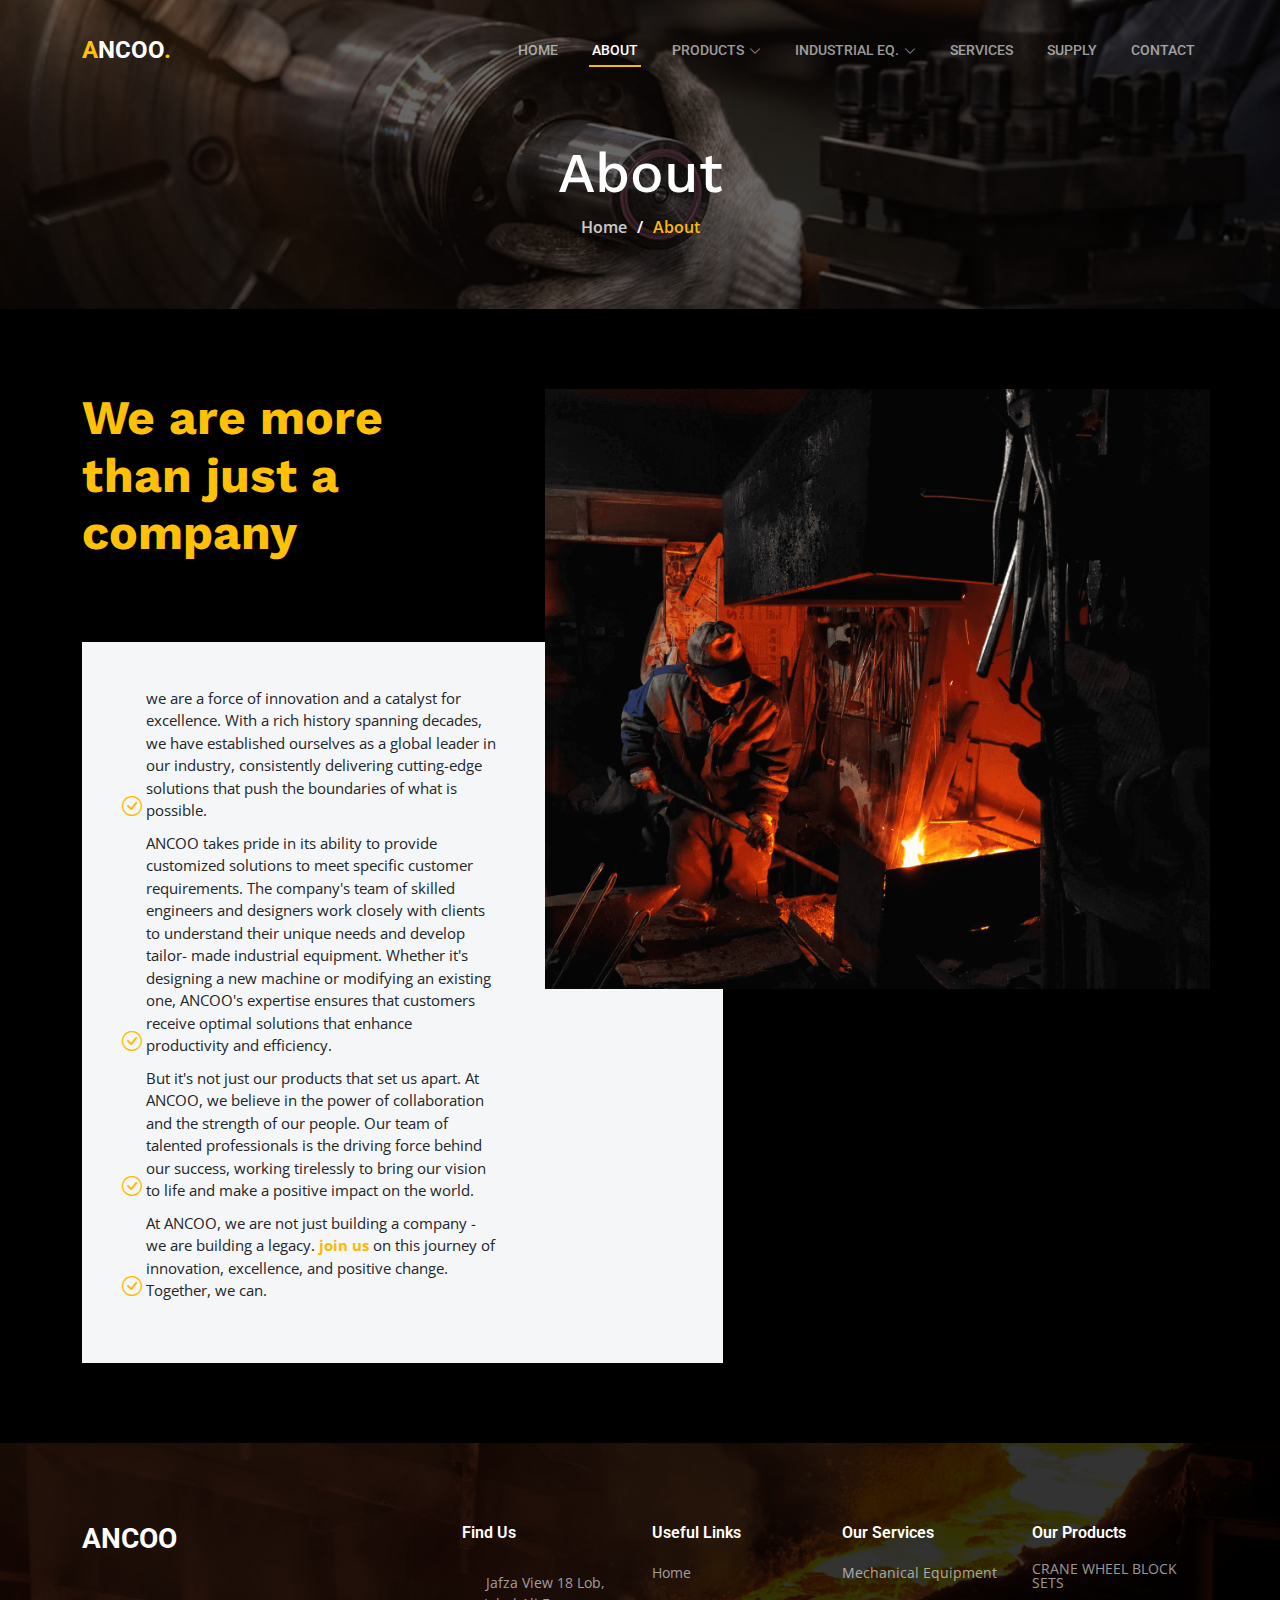
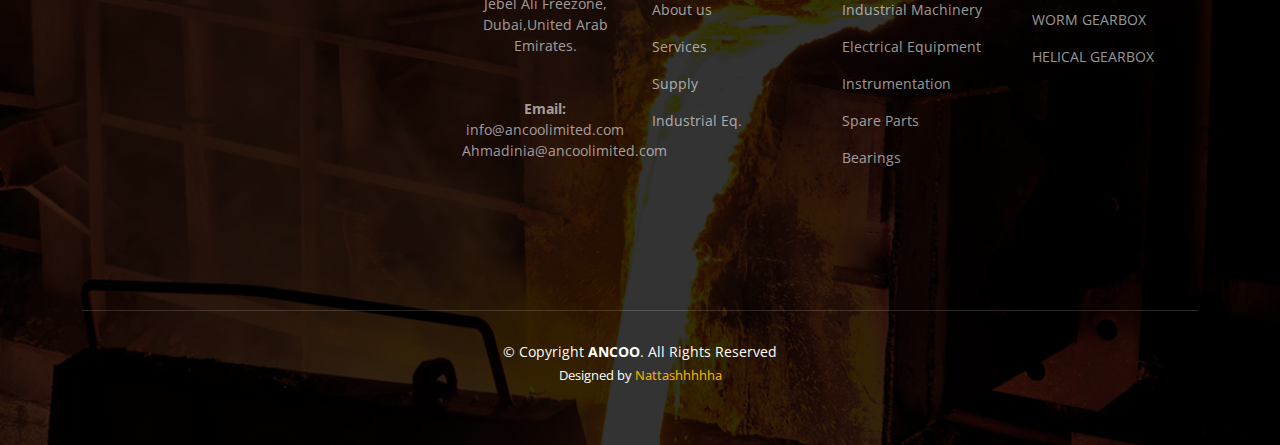
==== about.html @ 1979d3ef "first" ====
<!DOCTYPE html>
<html lang="en">
<head>
    <meta charset="UTF-8">
    <meta name="viewport" content="width=device-width, initial-scale=1.0">
    <title>ANCOO | WELCOME</title>

     <!-- Google Fonts -->
  <link rel="preconnect" href="https://fonts.googleapis.com">
  <link rel="preconnect" href="https://fonts.gstatic.com" crossorigin>
  <link href="https://fonts.googleapis.com/css2?family=Open+Sans:ital,wght@0,300;0,400;0,500;0,600;0,700;1,300;1,400;1,600;1,700&family=Roboto:ital,wght@0,300;0,400;0,500;0,600;0,700;1,300;1,400;1,500;1,600;1,700&family=Work+Sans:ital,wght@0,300;0,400;0,500;0,600;0,700;1,300;1,400;1,500;1,600;1,700&display=swap" rel="stylesheet">

<!--CSS Files -->
<link href="https://cdn.jsdelivr.net/npm/bootstrap@5.3.2/dist/css/bootstrap.min.css" rel="stylesheet" integrity="sha384-T3c6CoIi6uLrA9TneNEoa7RxnatzjcDSCmG1MXxSR1GAsXEV/Dwwykc2MPK8M2HN" crossorigin="anonymous">
<link rel="stylesheet" href="/assets/css/bootstrap.min.css">
<link rel="stylesheet" href="/assets/css/bootstrap-grid.min.css">
<link rel="stylesheet" href="/assets/css/all.min.css">
<link rel="stylesheet" href="/assets/css/animate.css">
<link rel="stylesheet" href="/assets/bootstrap-icons/bootstrap-icons.min.css">
<link rel="stylesheet" href="/assets/aos/aos.css">
<link rel="stylesheet" href="/assets/css/glightbox.min.css">
<link rel="stylesheet" href="/assets/css/swiper-bundle.min.css">
<link rel="stylesheet" href="/assets/css/style.css">

</head>



<body class="bg-black">
     <!-- ======= Header ======= -->
  <header id="header" class="header d-flex align-items-center">
    <div class="container-fluid container-xl d-flex align-items-center justify-content-between">
      <a href="index.html" class="logo d-flex align-items-center">
        <h1><span class="text-warning">A</span>NCOO<span class="text-warning">.</span></h1>
      </a>

      <i class="mobile-nav-toggle mobile-nav-show bi bi-list"></i>
      <i class="mobile-nav-toggle mobile-nav-hide d-none bi bi-x"></i>
      <nav id="navbar" class="navbar">
        <ul>
                <li><a href="index.html">Home</a></li>
                
                <li><a href="about.html" class="active">About</a></li>

                <li class="dropdown"><a href="product.html"><span>Products</span> <i class="bi bi-chevron-down dropdown-indicator"></i></a>
                  <ul>
                    <li><a href="#">Crane Wheel Block Sets</a></li>
                    <li class="dropdown"><a href="#"><span>Gear Box</span> <i class="bi bi-chevron-down dropdown-indicator"></i></a>
                      <ul>
                        <li><a href="#">Worm GearBox</a></li>
                        <li><a href="#">Helical GearBox</a></li>
                      </ul>
                    </li>
                  </ul>
                </li>
                <li class="dropdown"><a href="index.html#industrial"><span>Industrial Eq.</span> <i class="bi bi-chevron-down dropdown-indicator"></i></a>
                  <ul>
                    <li><a href="index.html#industrial">Oxygen Valve Stand</a></li>
                    <li><a href="index.html#industrial">CH4 Valve Stand</a></li>
                    <li><a href="index.html#industrial">Carbon Injection</a></li>
                    <li><a href="index.html#industrial">Fume Dedusting Unit</a></li>
                    <li><a href="index.html#industrial">Casting Parts</a></li>
                    <li><a href="index.html#industrial">Stainless Steel Parts</a></li>
                  </ul>
                </li>
              
              <li><a href="services.html">Services</a></li>
              <li><a href="supply.html">Supply</a></li>
              <li><a href="/index.html#get-started">Contact</a></li>
            </ul>
      </nav>
      <!-- .navbar -->
    </div>
  </header>
  <!-- End Header -->


   <!-- ======= Breadcrumbs ======= -->
   <div class="breadcrumbs d-flex align-items-center" style="background-image: url('/assets/img/about/ab.jpg');">
    <div class="container position-relative d-flex flex-column align-items-center" data-aos="fade">

      <h2>About</h2>
      <ol>
        <li><a href="index.html">Home</a></li>
        <li>About</li>
      </ol>

    </div>
  </div><!-- End Breadcrumbs -->

  <!-- ======= About Section ======= -->
  <section id="about" class="about">
    <div class="container" data-aos="fade-up">

      <div class="row position-relative">

        <div class="col-lg-7 about-img" style="background-image: url(/assets/img/about/pexels-photo-10931607-min.png);"></div>
        <div class="col-lg-7">
          <h2 class="text-warning">We are more than just a company</h2>
          <div class="our-story">
            <ul >
              <li><i class="bi bi-check-circle"></i><span>we are a force of innovation and a
                catalyst for excellence. With a rich history spanning decades, we have
                established ourselves as a global leader in our industry, consistently delivering
                cutting-edge solutions that push the boundaries of what is possible.</span></li>
              
              <li><i class="bi bi-check-circle"></i> <span>ANCOO takes pride in its ability to provide customized solutions to meet specific
                customer requirements. The company's team of skilled engineers and designers
                work closely with clients to understand their unique needs and develop tailor-
                made industrial equipment. Whether it's designing a new machine or modifying
                an existing one, ANCOO's expertise ensures that customers receive optimal
                solutions that enhance productivity and efficiency.</span></li>
            
              <li><i class="bi bi-check-circle"></i><span>But it's not just our products that set us apart. At ANCOO, we believe in the power
              of collaboration and the strength of our people. Our team of talented
              professionals is the driving force behind our success, working tirelessly to bring
              our vision to life and make a positive impact on the world.</span></li>

              <li><i class="bi bi-check-circle"></i><span>At ANCOO, we are not just building a company - we are building a legacy. <span class="fw-bold"><a href="/index.html#get-started">join us</a></span>
              on this journey of innovation, excellence, and positive change. Together, we can.
            </span></li>
            </ul>
          </div>
        </div>

      </div>

    </div>
  </section>
  <!-- End About Section -->



              <!-- ======= Footer ======= -->
  <footer id="footer" class="footer">

    <div class="footer-content position-relative">
      <div class="container">
        <div class="row">

          <div class="col-lg-4 col-md-6">
            <div class="footer-info">
              <h3>ANCOO</h3>
              <iframe src="https://www.google.com/maps/embed?pb=!1m18!1m12!1m3!1d3616.487539565519!2d55.09113257633433!3d24.983544377849118!2m3!1f0!2f0!3f0!3m2!1i1024!2i768!4f13.1!3m3!1m2!1s0x3e5f12800638d80d%3A0x19fec8ba8e12b10d!2sJafza%20View%2018%20-%20Downtown%20Jabel%20Ali%20-%20Jabal%20Ali%20Industrial%20Second%20-%20Dubai%20-%20United%20Arab%20Emirates!5e0!3m2!1sen!2sfi!4v1700050710199!5m2!1sen!2sfi" frameborder="0" style="border:0; width: 100%; height: 300px;" allowfullscreen></iframe>
            </div>
          </div><!-- End footer info column-->

          <div class="col-lg-2 col-md-3">
            <h4>Find Us</h4>
            <p>Jafza View 18 Lob,<br>Jebel Ali Freezone,<br> Dubai,United Arab Emirates. <br>
                <br><br><strong>Email:</strong> info@ancoolimited.com<br>Ahmadinia@ancoolimited.com<br></p>
          </div><!-- End footer links column-->
          <div class="col-lg-2 col-md-3 footer-links">
            <h4>Useful Links</h4>
            <ul>
              <li><a href="/index.html">Home</a></li>
              <li><a href="/about.html">About us</a></li>
              <li><a href="/services.html">Services</a></li>
              <li><a href="/supply.html">Supply</a></li>
              <li><a href="/index.html#industrial">Industrial Eq.</a></li>
            </ul>
          </div><!-- End footer links column-->

          <div class="col-lg-2 col-md-3 footer-links">
            <h4>Our Services</h4>
            <ul>
              <li><a href="/supply.html">Mechanical Equipment</a></li>
              <li><a href="/supply.html">Industrial Machinery</a></li>
              <li><a href="/supply.html">Electrical Equipment</a></li>
              <li><a href="/supply.html">Instrumentation</a></li>
              <li><a href="/supply.html">Spare Parts</a></li>
              <li><a href="/supply.html">Bearings</a></li>
            </ul>
          </div>
          <!-- End footer links column-->

          <div class="col-lg-2 col-md-3 footer-links">
            <h4>Our Products</h4>
            <ul>
              <li><a href="/product.html">CRANE WHEEL BLOCK SETS</a></li>
              <li><a href="/product.html">WORM GEARBOX</a></li>
              <li><a href="/product.html">HELICAL GEARBOX</a></li>
            </ul>
          </div><!-- End footer links column-->
        </div>
      </div>
    </div>

    <div class="footer-legal text-center position-relative">
      <div class="container">
        <div class="copyright">
          &copy; Copyright <strong><span>ANCOO</span></strong>. All Rights Reserved
        </div>
        <div class="credits">
          Designed by <a href="http://linkedin.com/in/natasha-mashhadi-854a26289">Nattashhhhha</a>
        </div>
      </div>
    </div>

  </footer>
  <!-- End Footer -->

  <a href="#" class="scroll-top d-flex align-items-center justify-content-center"><i class="bi bi-arrow-up-short"></i></a>

  <div id="preloader"></div>








<!--JavaScript Files -->
<script src="https://cdn.jsdelivr.net/npm/bootstrap@5.3.2/dist/js/bootstrap.bundle.min.js" integrity="sha384-C6RzsynM9kWDrMNeT87bh95OGNyZPhcTNXj1NW7RuBCsyN/o0jlpcV8Qyq46cDfL" crossorigin="anonymous"></script>
<script src="/assets/js/bootstrap.min.js"></script>
<script src="/assets/js/bootstrap.bundle.min.js"></script>
<script src="/assets/js/glightbox.min.js"></script>
<script src="/assets/js/isotope.pkgd.min.js"></script>
<script src="/assets/js/wow.min.js"></script>
<script> new WOW().init(); </script>
<script src="/assets/aos/aos.js"></script>
<script src="/assets/swiper/swiper-bundle.min.js"></script>
<script src="/assets/purecounter/purecounter_vanilla.js"></script>
<script src="/assets/js/main.js"></script>
<script src="/assets/js/bootstrap.bundle.js.map"></script>
<script src="/assets/js/bootstrap.min.js.map"></script>
</body>
</html>
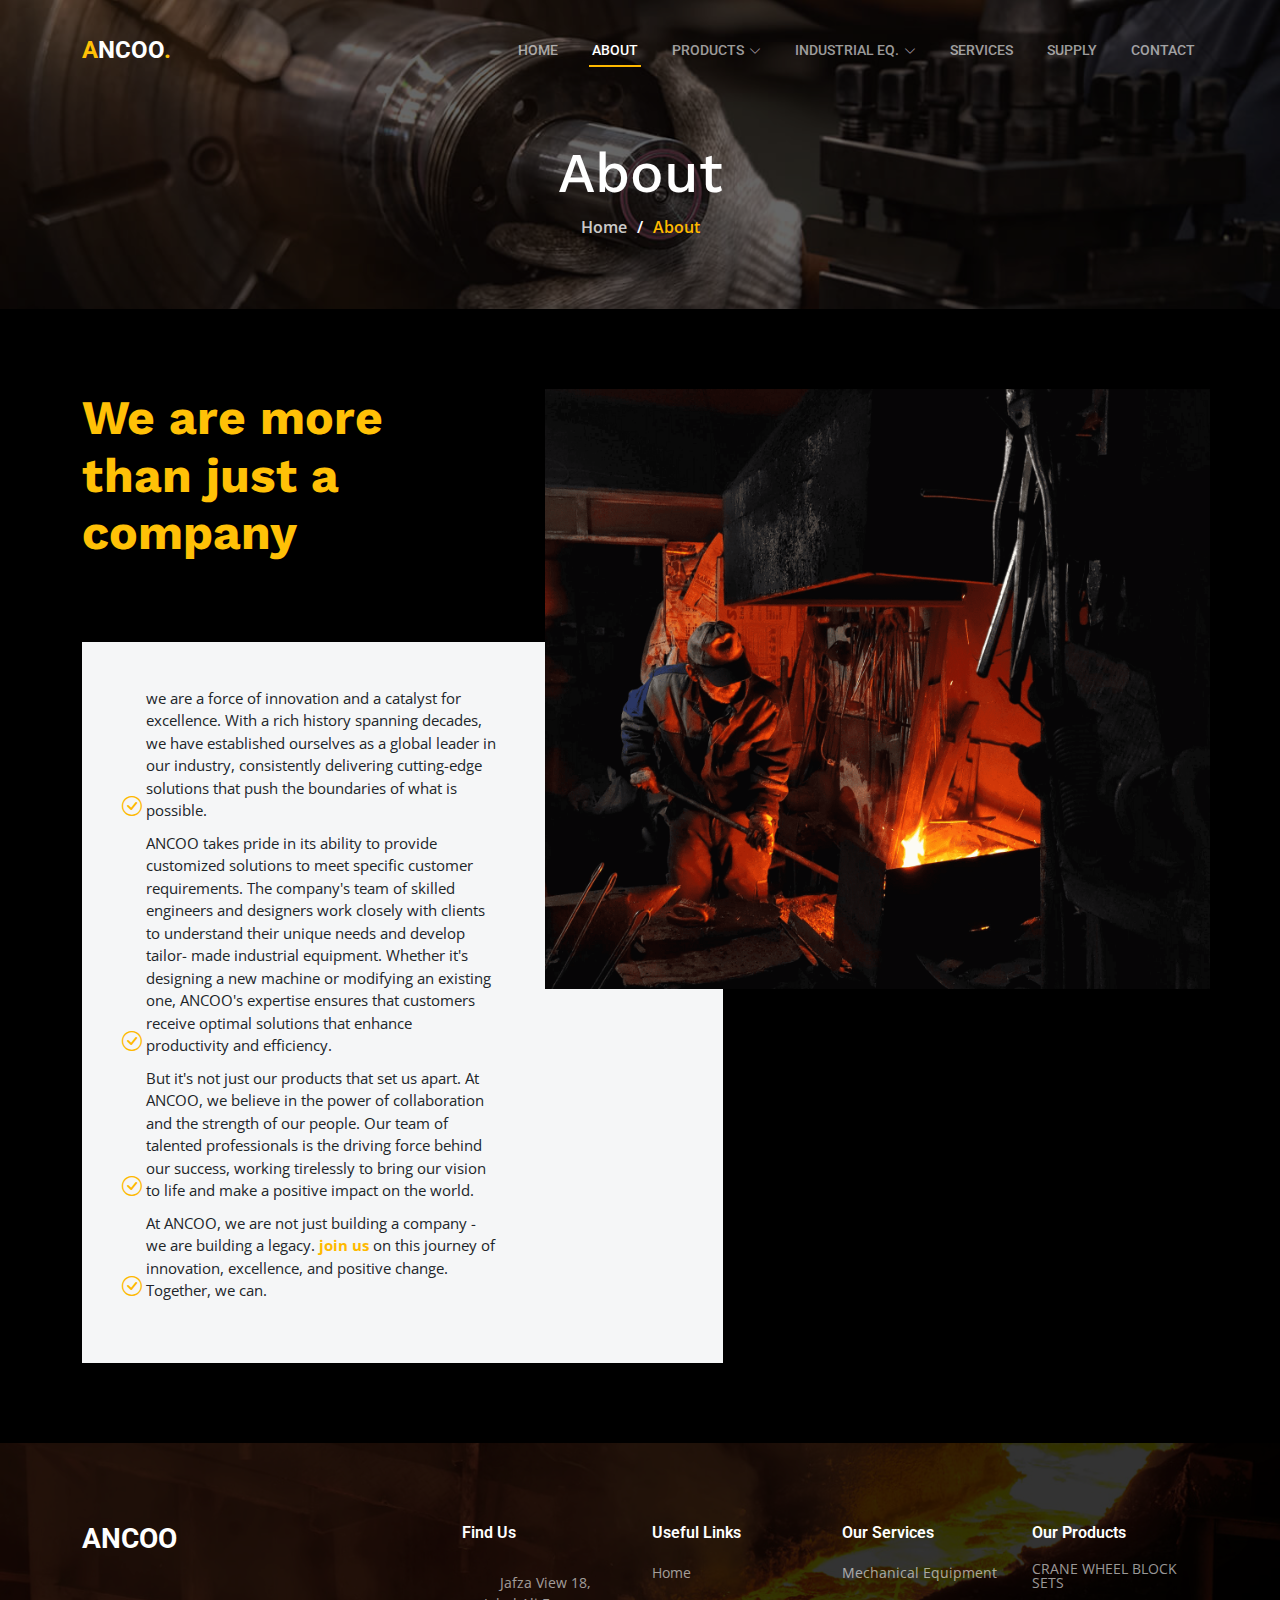
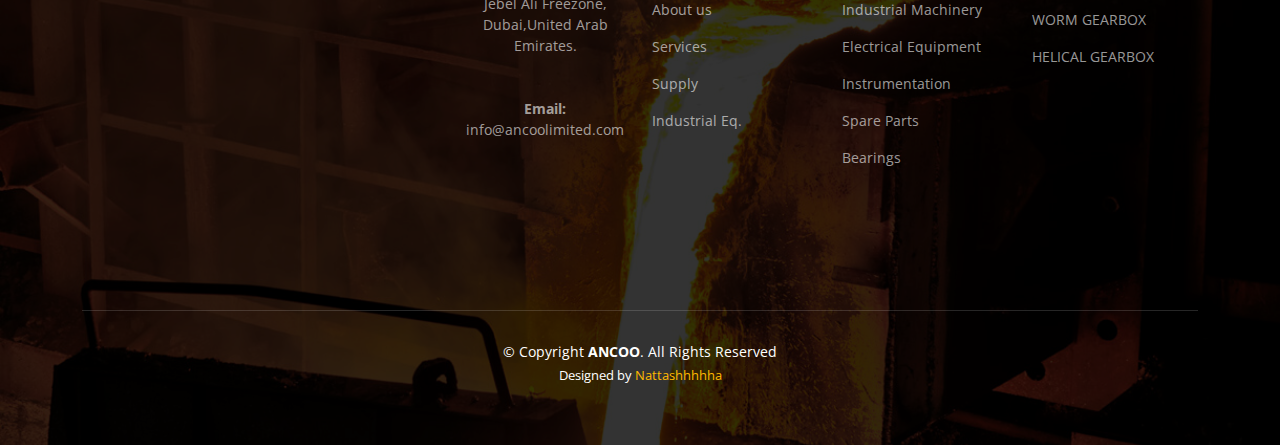
==== commit 0045611d: "second" ====
--- a/about.html
+++ b/about.html
@@ -147,8 +147,8 @@
 
           <div class="col-lg-2 col-md-3">
             <h4>Find Us</h4>
-            <p>Jafza View 18 Lob,<br>Jebel Ali Freezone,<br> Dubai,United Arab Emirates. <br>
-                <br><br><strong>Email:</strong> info@ancoolimited.com<br>Ahmadinia@ancoolimited.com<br></p>
+            <p>Jafza View 18,<br>Jebel Ali Freezone,<br> Dubai,United Arab Emirates. <br>
+              <br><br><strong>Email:</strong> info@ancoolimited.com</p>
           </div><!-- End footer links column-->
           <div class="col-lg-2 col-md-3 footer-links">
             <h4>Useful Links</h4>
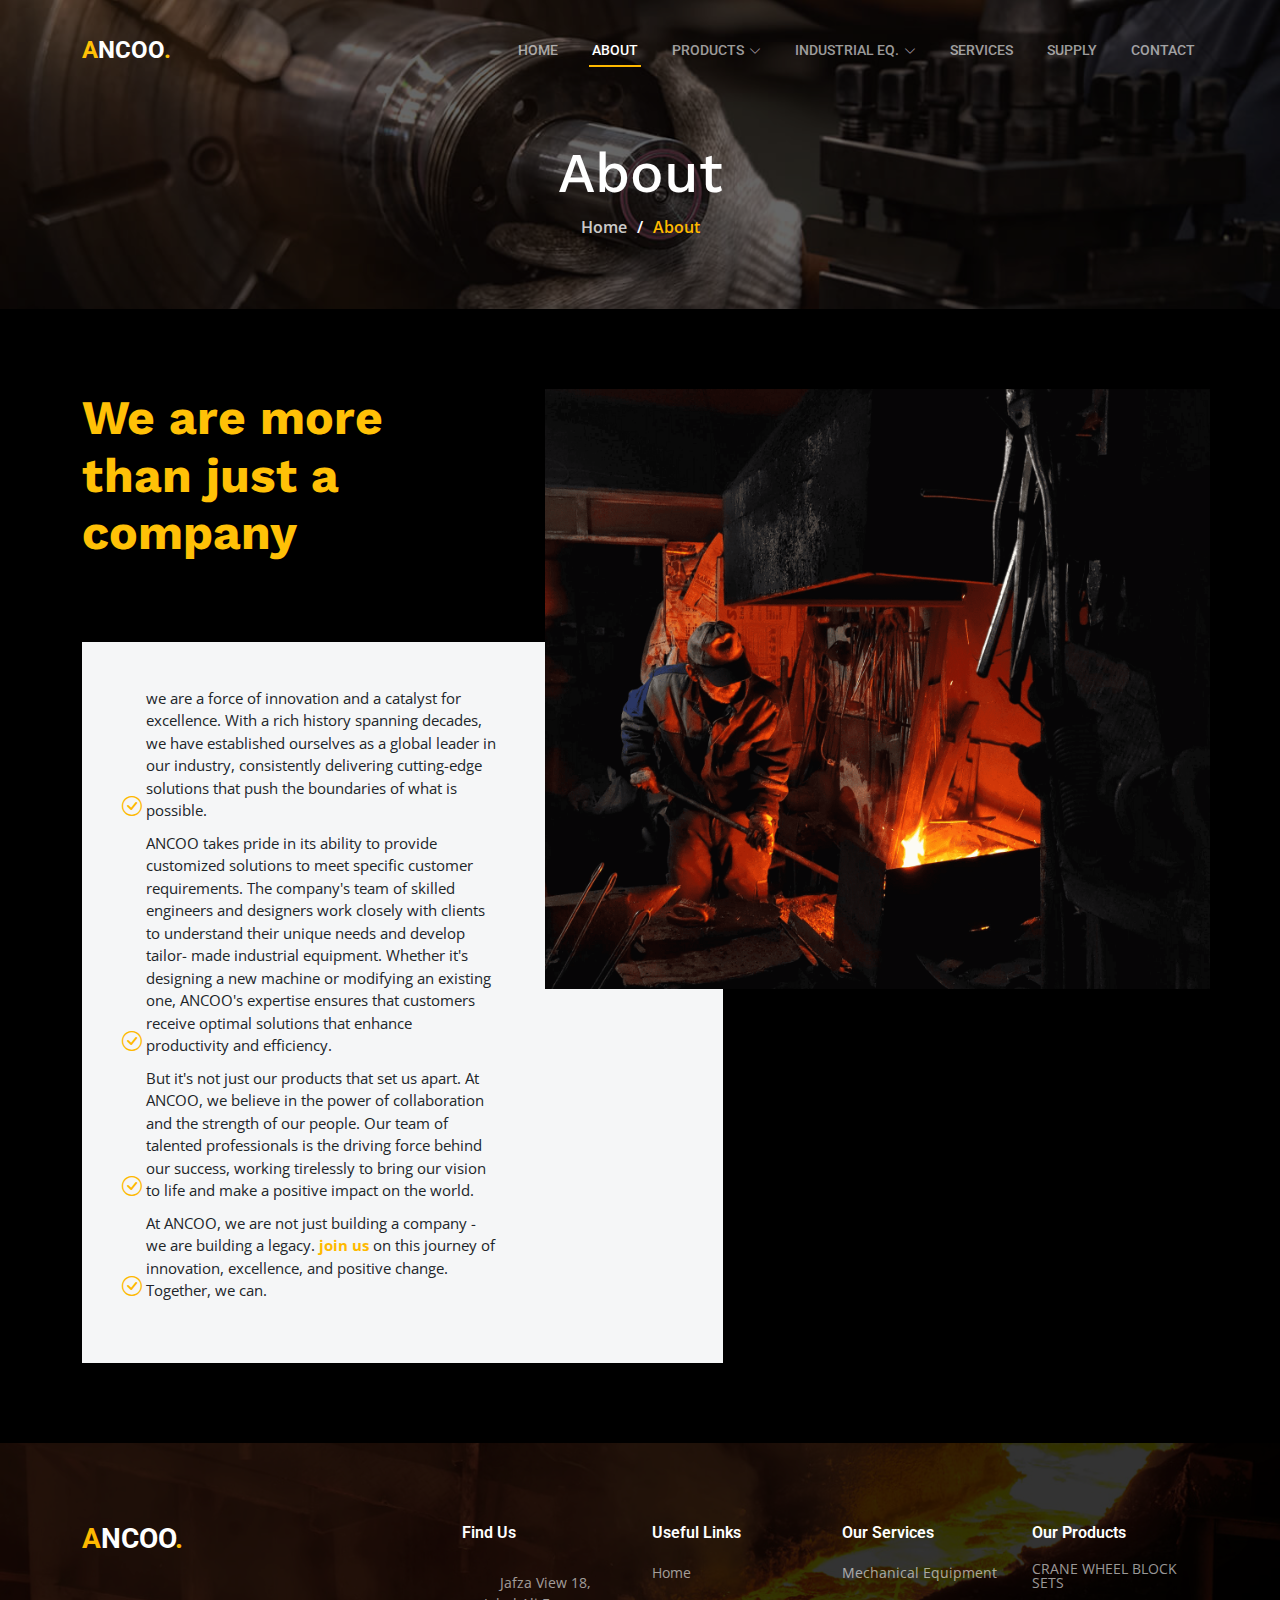
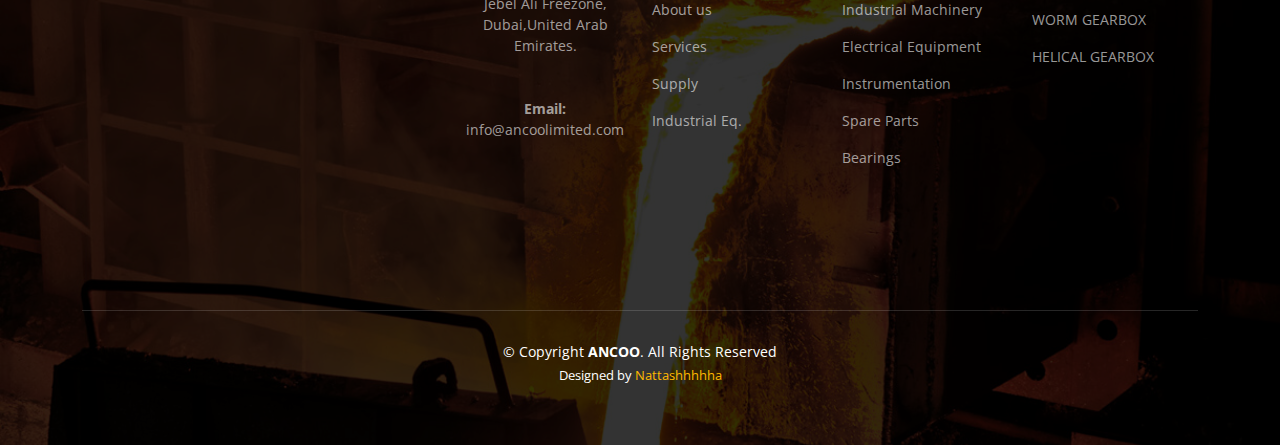
==== commit bea22f9d: "third" ====
--- a/about.html
+++ b/about.html
@@ -140,7 +140,7 @@
 
           <div class="col-lg-4 col-md-6">
             <div class="footer-info">
-              <h3>ANCOO</h3>
+              <h3><span text-warning>A</span>NCOO<span text-warning>.</span></h3>
               <iframe src="https://www.google.com/maps/embed?pb=!1m18!1m12!1m3!1d3616.487539565519!2d55.09113257633433!3d24.983544377849118!2m3!1f0!2f0!3f0!3m2!1i1024!2i768!4f13.1!3m3!1m2!1s0x3e5f12800638d80d%3A0x19fec8ba8e12b10d!2sJafza%20View%2018%20-%20Downtown%20Jabel%20Ali%20-%20Jabal%20Ali%20Industrial%20Second%20-%20Dubai%20-%20United%20Arab%20Emirates!5e0!3m2!1sen!2sfi!4v1700050710199!5m2!1sen!2sfi" frameborder="0" style="border:0; width: 100%; height: 300px;" allowfullscreen></iframe>
             </div>
           </div><!-- End footer info column-->
--- a/assets/css/style.css
+++ b/assets/css/style.css
@@ -1881,6 +1881,15 @@
   .glightbox i:hover{
     color: var(--color-primary);
   }
+
+
+  @media (max-width: 600px) {
+    
+    .card_pro {
+     
+    }
+    
+  }
   /*--------------------------------------------------------------
   #services detail Section
   --------------------------------------------------------------*/
@@ -1926,11 +1935,7 @@
   
   
   /* ----------------- */
-  .verticaly {
-    transform: rotate(-90deg);
-  }
-
-
+  
   
   /*--------------------------------------------------------------
   #services Section
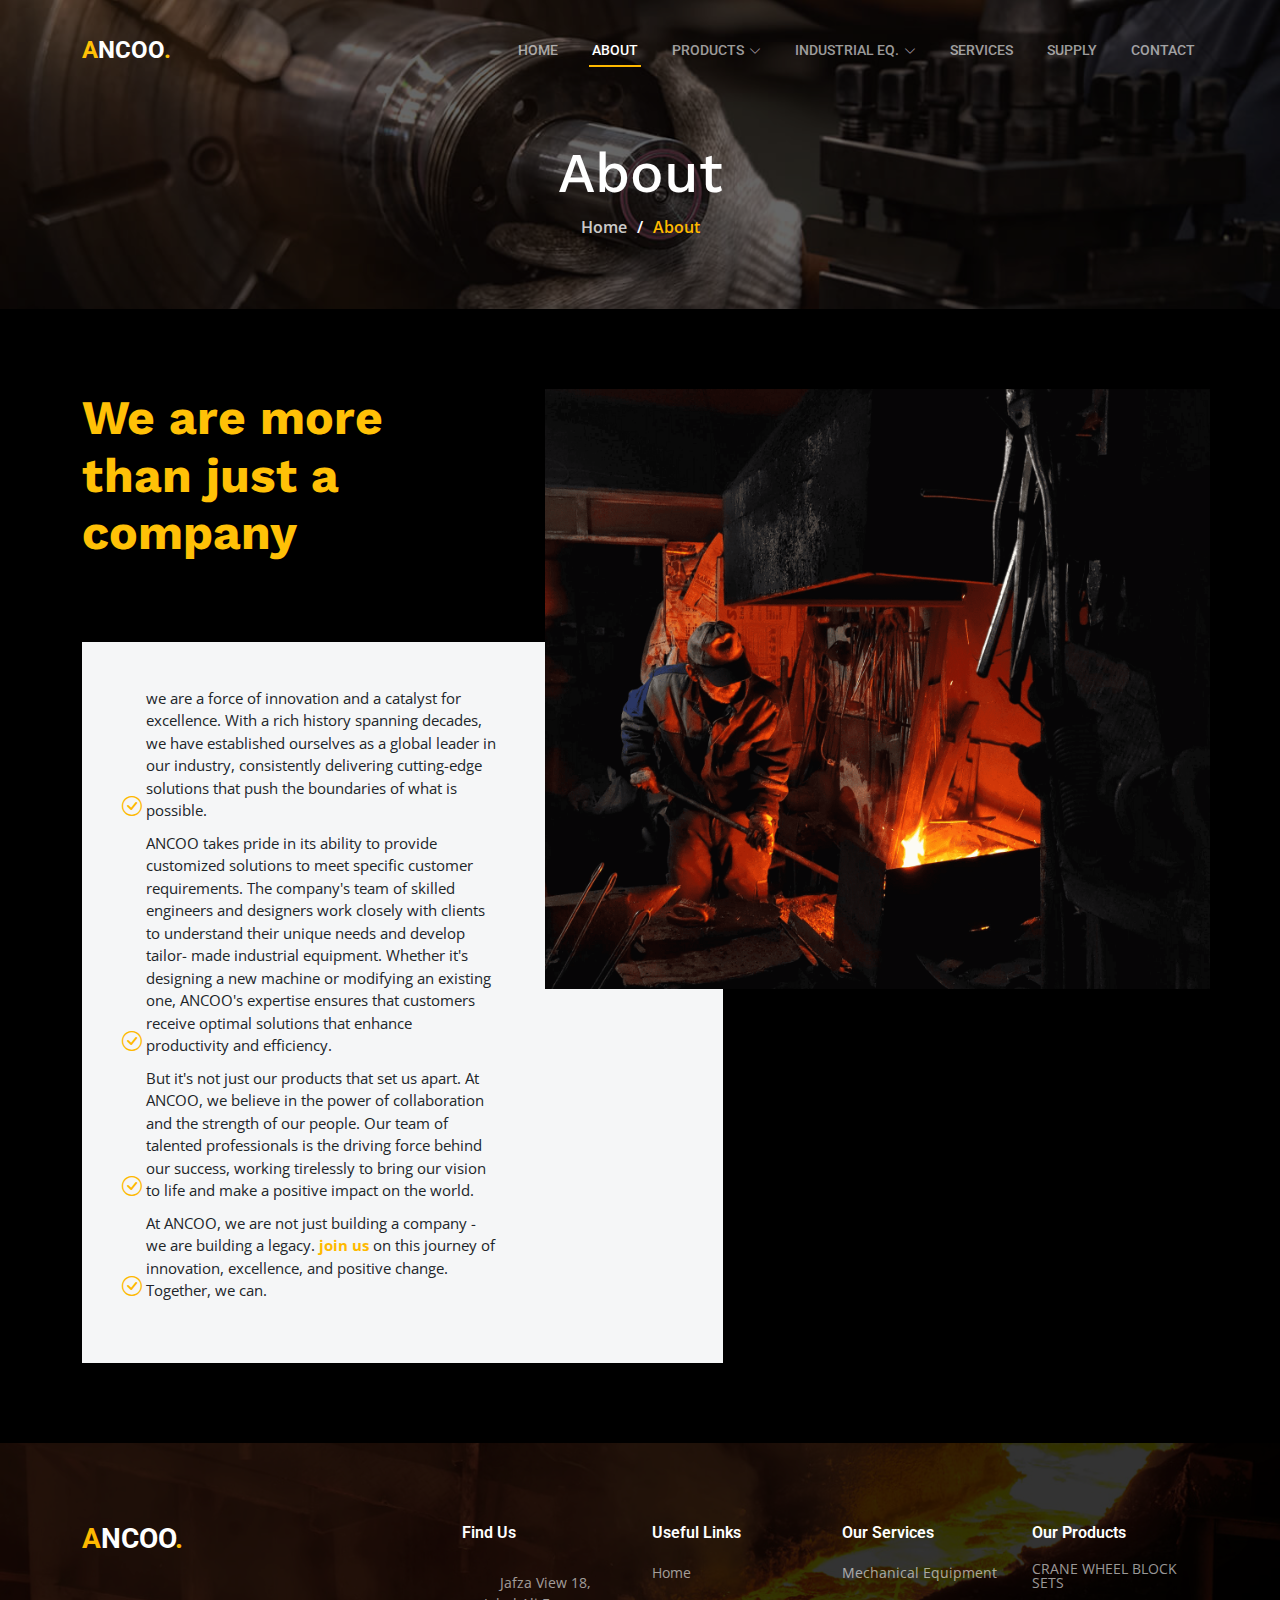
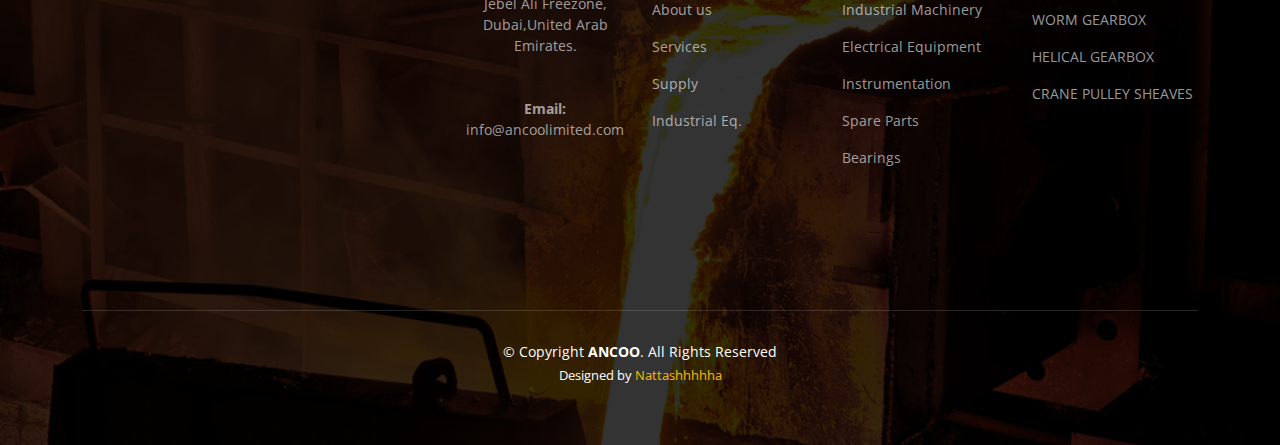
==== commit a8817bec: "forth" ====
--- a/about.html
+++ b/about.html
@@ -28,51 +28,50 @@
 
 <body class="bg-black">
      <!-- ======= Header ======= -->
-  <header id="header" class="header d-flex align-items-center">
-    <div class="container-fluid container-xl d-flex align-items-center justify-content-between">
-      <a href="index.html" class="logo d-flex align-items-center">
-        <h1><span class="text-warning">A</span>NCOO<span class="text-warning">.</span></h1>
-      </a>
-
-      <i class="mobile-nav-toggle mobile-nav-show bi bi-list"></i>
-      <i class="mobile-nav-toggle mobile-nav-hide d-none bi bi-x"></i>
-      <nav id="navbar" class="navbar">
-        <ul>
-                <li><a href="index.html">Home</a></li>
+     <header id="header" class="header d-flex align-items-center">
+      <div class="container-fluid container-xl d-flex align-items-center justify-content-between">
+        <a href="index.html" class="logo d-flex align-items-center">
+          <h1><span class="text-warning">A</span>NCOO<span class="text-warning">.</span></h1>
+        </a>
+  
+        <i class="mobile-nav-toggle mobile-nav-show bi bi-list"></i>
+        <i class="mobile-nav-toggle mobile-nav-hide d-none bi bi-x"></i>
+        <nav id="navbar" class="navbar">
+          <ul>
+                  <li><a href="index.html">Home</a></li>
+                  
+                  <li><a href="about.html" class="active">About</a></li>
+  
+                  <li class="dropdown"><a href="#products"><span>Products</span> <i class="bi bi-chevron-down dropdown-indicator"></i></a>
+                    <ul>
+                      <li><a href="/product.html">Crane Wheel Block Sets</a></li>
+                      <li><a href="/product.html"><span>Crane Pulley Sheaves</span></a></li>
+                          <li><a href="/product.html">Worm GearBox</a></li>
+                          <li><a href="/product.html">Helical GearBox</a></li>
+                      </li>
+                    </ul>
+                  </li>
+                  <li class="dropdown"><a href="#industrial"><span>Industrial Eq.</span> <i class="bi bi-chevron-down dropdown-indicator"></i></a>
+                    <ul>
+                      <li><a href="/index.html#industrial">Oxygen Valve Stand</a></li>
+                      <li><a href="/index.html#industrial">CH4 Valve Stand</a></li>
+                      <li><a href="/index.html#industrial">Carbon Injection</a></li>
+                      <li><a href="/index.html#industrial">Fume Dedusting Unit</a></li>
+                      <li><a href="/index.html#industrial">Casting Parts</a></li>
+                      <li><a href="/index.html#industrial">Stainless Steel Parts</a></li>
+                    </ul>
+                  </li>
                 
-                <li><a href="about.html" class="active">About</a></li>
-
-                <li class="dropdown"><a href="product.html"><span>Products</span> <i class="bi bi-chevron-down dropdown-indicator"></i></a>
-                  <ul>
-                    <li><a href="#">Crane Wheel Block Sets</a></li>
-                    <li class="dropdown"><a href="#"><span>Gear Box</span> <i class="bi bi-chevron-down dropdown-indicator"></i></a>
-                      <ul>
-                        <li><a href="#">Worm GearBox</a></li>
-                        <li><a href="#">Helical GearBox</a></li>
-                      </ul>
-                    </li>
-                  </ul>
-                </li>
-                <li class="dropdown"><a href="index.html#industrial"><span>Industrial Eq.</span> <i class="bi bi-chevron-down dropdown-indicator"></i></a>
-                  <ul>
-                    <li><a href="index.html#industrial">Oxygen Valve Stand</a></li>
-                    <li><a href="index.html#industrial">CH4 Valve Stand</a></li>
-                    <li><a href="index.html#industrial">Carbon Injection</a></li>
-                    <li><a href="index.html#industrial">Fume Dedusting Unit</a></li>
-                    <li><a href="index.html#industrial">Casting Parts</a></li>
-                    <li><a href="index.html#industrial">Stainless Steel Parts</a></li>
-                  </ul>
-                </li>
-              
-              <li><a href="services.html">Services</a></li>
-              <li><a href="supply.html">Supply</a></li>
-              <li><a href="/index.html#get-started">Contact</a></li>
-            </ul>
-      </nav>
-      <!-- .navbar -->
-    </div>
-  </header>
-  <!-- End Header -->
+                <li><a href="services.html">Services</a></li>
+                <li><a href="/supply.html">Supply</a></li>
+                <li><a href="/index.html#get-started">Contact</a></li>
+              </ul>
+        </nav>
+        <!-- .navbar -->
+      </div>
+    </header>
+    <!-- End Header -->
+  
 
 
    <!-- ======= Breadcrumbs ======= -->
@@ -180,6 +179,8 @@
               <li><a href="/product.html">CRANE WHEEL BLOCK SETS</a></li>
               <li><a href="/product.html">WORM GEARBOX</a></li>
               <li><a href="/product.html">HELICAL GEARBOX</a></li>
+              <li><a href="/product.html">CRANE PULLEY SHEAVES</a></li>
+
             </ul>
           </div><!-- End footer links column-->
         </div>
@@ -225,5 +226,6 @@
 <script src="/assets/js/main.js"></script>
 <script src="/assets/js/bootstrap.bundle.js.map"></script>
 <script src="/assets/js/bootstrap.min.js.map"></script>
+<script src="https://ajax.googleapis.com/ajax/libs/jquery/3.7.1/jquery.min.js"></script>
 </body>
 </html>--- a/assets/css/style.css
+++ b/assets/css/style.css
@@ -872,8 +872,7 @@
     padding-top: 10px;
   }
   
-  
-  
+
   
     .column-1 {
       padding-top: 100px;
@@ -925,65 +924,7 @@
     position: absolute;
   }
   
-  /* The cover (expanding background) */
-  .cover {
-    position: fixed;
-    background: #242424;
-    z-index: 100;
-    transform-origin: 50% 50%;
-  }
-  
-  /* The open page content */
-  .open-content {
-    width: 100%;
-    z-index: 110;
-    position: absolute;
-    opacity: 0;
-    pointer-events: none;
-  }
-  
-  .open-content img {
-    position: relative;
-    width: 90%;
-    margin-left: 3%;
-    margin-top: 20px;
-    z-index: 5;
-  }
-  
-  .open-content .text {
-    background: #fff;
-    margin-top: -56%;
-    padding: 60% 5% 5% 5%;
-    width: 80%;
-    margin-left: 5%;
-    margin-bottom: 5%;
-  }
-  
-  .open-content .text h1,
-  .open-content .text p {
-    max-width: 700px;
-    margin-left: auto;
-    margin-right: auto;
-  }
-  
-  .close-content {
-    display: block;
-    position: absolute;
-    right: 12px;
-    top: 12px;
-    width: 30px;
-    height: 30px;
-  }
-  
-  .close-content span {
-    background: #222;
-    width: 30px;
-    height: 6px;
-    display: block;
-    position: absolute;
-    top: 14px;
-  }
-  
+ 
   .x-1 {
     transform: rotate(45deg);
   }
@@ -1013,42 +954,6 @@
     transition: opacity 200ms linear 120ms, transform 200ms ease-in 120ms;
   }
   
-  /* Clicked card */
-  .card.clicked img {
-    transform: translate3d(0px, -40px, 0px);
-    opacity: 0;
-  }
-  
-  .card.clicked .border {
-    opacity: 0;
-    transform: scale(1.3);
-  }
-  
-  .card.out,
-  .card.out img {
-    transform: translate3d(0px, -40px, 0px);
-    opacity: 0;
-  }
-  
-  .card.out h1,
-  .card.clicked h1 {
-    transform: translate3d(20%, -40px, 0px);
-    opacity: 0;
-  }
-  
-  .cover {
-    transition: transform 300ms ease-in-out;
-  }
-  
-  .open-content {
-    transition: opacity 200ms linear 0ms;
-  }
-  
-  .open-content.open {
-    opacity: 1;
-    pointer-events: all;
-    transition-delay: 1000ms;
-  }
   
   /* 
   ** Media Queries
@@ -1062,13 +967,18 @@
       overflow: hidden;
     }
     .card h1{
-      font-size: 17px;
-      margin-left: 200px;
+      font-size: 20px;
+      padding-right: 10px;
+      margin-left: 60px;
     }
     .card{
     max-width: 100%;
     max-height: 250px;
     }
+   .card img{
+    height: 70%;
+    width: 50%;
+   }
     .right-grid{
       max-width: 100%;
       padding-left: 0; 
@@ -1081,10 +991,6 @@
       margin-left: 2px;
       transform: translate(0);
       
-    }
-  
-    .open-content img {
-      margin-top: 40px;
     }
   }
   .left-grid{
@@ -1883,12 +1789,8 @@
   }
 
 
-  @media (max-width: 600px) {
-    
-    .card_pro {
-     
-    }
-    
+  @media (max-width: 1200px) {
+ 
   }
   /*--------------------------------------------------------------
   #services detail Section
